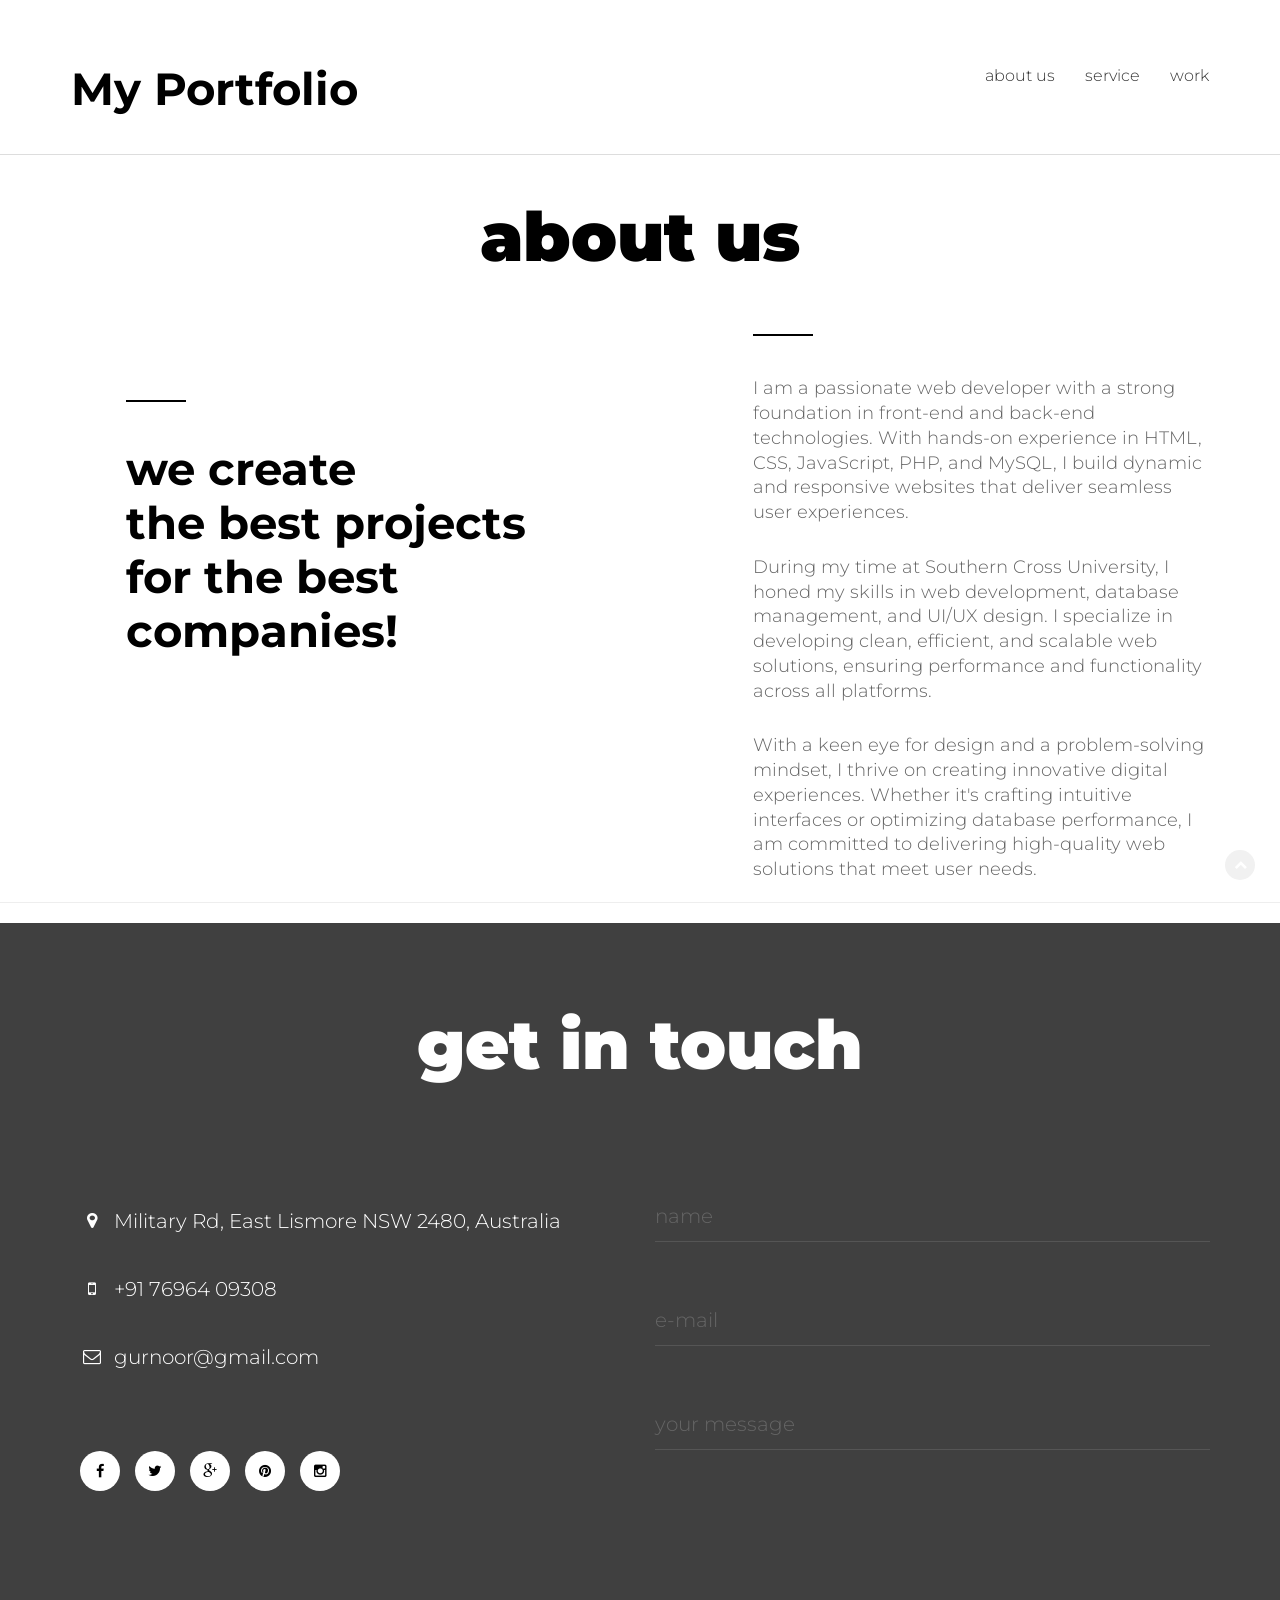
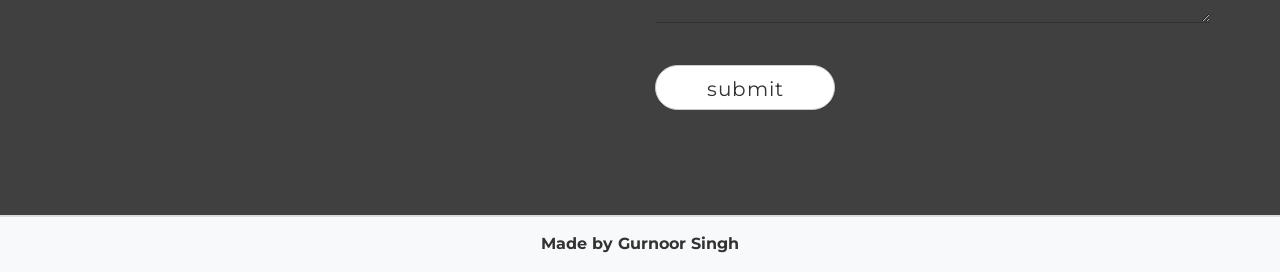
==== aboutus.html @ 8ad8fe68 "inmitial command" ====
<!doctype html>

<html class="no-js" lang=""> 
    <head>
        <meta charset="utf-8">
        <meta http-equiv="X-UA-Compatible" content="IE=edge,chrome=1">
        <title>MY Portfolio Page Template</title>
        <meta name="description" content="">
        <meta name="viewport" content="width=device-width, initial-scale=1">
        <link rel="apple-touch-icon" href="apple-touch-icon.png">
        <link href="https://fonts.googleapis.com/css?family=Montserrat:400,700" rel="stylesheet">
        <link rel="stylesheet" href="assets/css/fonticons.css">
        <link rel="stylesheet" href="assets/css/slider-pro.css">   
        <link rel="stylesheet" href="assets/css/font-awesome.min.css">
        <link rel="stylesheet" href="assets/css/bootstrap.min.css">       
        <link rel="stylesheet" href="assets/css/plugins.css" />
       <link rel="stylesheet" href="assets/css/style.css">
       <link rel="stylesheet" href="assets/css/responsive.css" />
      <script src="assets/js/vendor/modernizr-2.8.3-respond-1.4.2.min.js"></script>
    </head>
    <body data-spy="scroll" data-target=".navbar-collapse">
        
        <div class='preloader'><div class='loaded'>&nbsp;</div></div>
        <header id="main_menu" class="header navbar-fixed-top">            
            <div class="main_menu_bg">
                <div class="container">
                    <div class="row">
                        <div class="nave_menu">
                            <nav class="navbar navbar-default" id="navmenu">
                                <div class="container-fluid">
                                  
                                    <div class="navbar-header">
                                        <button type="button" class="navbar-toggle collapsed" data-toggle="collapse" data-target="#bs-example-navbar-collapse-1" aria-expanded="false">
                                            <span class="sr-only">Toggle navigation</span>
                                            <span class="icon-bar"></span>
                                            <span class="icon-bar"></span>
                                            <span class="icon-bar"></span>
                                        </button>
                                        <a class="navbar-brand" href="index.html">
                                            <h4>My Portfolio</h4>
                                        </a>
                                    </div>

                                    <div class="collapse navbar-collapse" id="bs-example-navbar-collapse-1">
                                        <ul class="nav navbar-nav navbar-right">
                                            <li><a href="aboutus.html">about us</a></li>
                                            <li><a href="service.html">service</a></li>
                                            <li><a href="work.html">work</a></li>
                                        </ul>    
                                    </div>

                                </div>
                            </nav>
                        </div>	
                    </div>

                </div>

            </div>
        </header>
   
        <section id="aboutus" class="aboutus margin-top-120">
            <div class="container">
                <div class="row">
                    <div class="col-sm-12">
                        <div class="head_title text-center margin-top-80">
                            <h1>about us</h1>
                        </div>
                        <div class="main_about_area"> 
                            <div class="row">

                                <div class="col-sm-6">
                                    <div class="signle_about_left">
                                        <img src="https://pxl-v6-scueduau.terminalfour.net/fit-in/750x950/filters:quality(95)/0x0:888x1125/prod01/channel_8/media/scu-dep/experience/campuses/images/RS17222_Gold-Coast-building-C_20171101_001-1-380kb.jpg" alt="" />
                                        <div class="single_about_left_text">
                                            <div class="separator2"></div>
                                            <h4>we create <br />
                                                the best projects<br />
                                                for the best<br />
                                                companies!</h4>
                                        </div>
                                    </div>
                                 </div>

                                <div class="col-sm-5 col-sm-push-1">
                                    <div class="single_about">
                                        <div class="separator2"></div>
                                        <p>I am a passionate web developer with a strong foundation in front-end and back-end technologies. With hands-on experience in HTML, CSS, JavaScript, PHP, and MySQL, I build dynamic and responsive websites that deliver seamless user experiences.</p>
                                
                                        <p>During my time at Southern Cross University, I honed my skills in web development, database management, and UI/UX design. I specialize in developing clean, efficient, and scalable web solutions, ensuring performance and functionality across all platforms.</p>
                                
                                        <p>With a keen eye for design and a problem-solving mindset, I thrive on creating innovative digital experiences. Whether it's crafting intuitive interfaces or optimizing database performance, I am committed to delivering high-quality web solutions that meet user needs.</p>
                                    </div>
                                </div>
                             </div>
                        </div>
                    </div>
                </div>
            </div>
            <hr />
        </section>

        <section id="contact" class="contact">
            <div class="overlay"></div>
            <div class="container">
                <div class="row">
                    <div class="col-sm-12">
                        <div class="main_contact sections">
                            <div class="head_title text-center whitetext">
                                <h1>get in touch</h1>
                            </div>

                            <div class="row">
                                <div class="contact_contant">
                                    <div class="col-sm-6 col-xs-12">
                                        <div class="single_message_right_info">
                                            <ul class="whitetext">
                                                <li><i class="fa fa-map-marker"></i> <span>Military Rd, East Lismore NSW 2480, Australia</span></li>

                                                <li><i class="fa fa-mobile-phone"></i> <span>+91 76964 09308</span></li>

                                                <li><i class="fa fa-envelope-o"></i> <span>gurnoor@gmail.com</span></li>
                                            </ul>
                                            <div class="contact_socail transition margin-top-80">
                                                <a href=""><i class="fa fa-facebook img-circle"></i></a>
                                                <a href=""><i class="fa fa-twitter img-circle"></i></a>
                                                <a href=""><i class="fa fa-google-plus img-circle"></i></a>
                                                <a href=""><i class="fa fa-pinterest img-circle"></i></a>
                                                <a href=""><i class="fa fa-instagram img-circle"></i></a>
                                            </div>
                                        </div>
                                    </div>

                                    <div class="col-sm-6 col-xs-12">
                                        <div class="single_contant_left margin-top-60">
                                            <form >
                                              
                                                <div class="form-group">
                                                    <label>name</label>
                                                    <input type="text" class="form-control" name="name" required="">
                                                </div>

                                                <div class="form-group">
                                                    <label>e-mail</label>
                                                    <input type="email" class="form-control" name="email" required="">
                                                </div>

                                                <div class="form-group">
                                                    <label>your message</label>
                                                    <textarea class="form-control" name="message" rows="8"></textarea>
                                                </div>

                                                <div class="">
                                                    <input type="submit" value="submit" class="btn btn-default">
                                                </div>
                                             
                                            </form>
                                        </div>
                                    </div>
                                </div> 
                            </div>
                        </div>
                    </div>
                </div>
            </div>
        </section>




        <footer class="footer" style="background: #f8f9fa; color: #333; text-align: center; padding: 15px 0; font-size: 16px; border-top: 2px solid #ddd;">
            <p style="margin: 0; font-weight: bold; cursor: pointer;" onmouseover="this.style.color='#007bff'" onmouseout="this.style.color='#333'">
                Made by <b>Gurnoor Singh</b>
            </p>
        </footer>
        

      

        <div class="scrollup">
            <a href="#"><i class="fa fa-chevron-up"></i></a>
        </div>

        <script src="assets/js/vendor/jquery-1.11.2.min.js"></script>
        <script src="assets/js/vendor/bootstrap.min.js"></script>

        <script src="assets/js/jquery.easing.1.3.js"></script>
        <script src="assets/js/masonry/masonry.min.js"></script>
        <script type="text/javascript">
            $('.mixcontent').masonry();
        </script>

        <script src="assets/js/jquery.sliderPro.min.js"></script>
        <script type="text/javascript">
            $(document).ready(function ($) {
                $('#example3').sliderPro({
                    width: 960,
                    height: 200,
                    fade: true,
                    arrows: false,
                    buttons: true,
                    fullScreen: false,
                    shuffle: true,
                    smallSize: 500,
                    mediumSize: 1000,
                    largeSize: 3000,
                    thumbnailArrows: true,
                    autoplay: false,
                    thumbnailsContainerSize: 960

                });
            });
        </script>
        <script src="assets/js/plugins.js"></script>
        <script src="assets/js/main.js"></script>

    </body>
</html>
---- assets/css/fonticons.css ----
@font-face {
	font-family: 'Linearicons-Free';
	src:url('../fonts/Linearicons-Free.eot?w118d');
	src:url('../fonts/Linearicons-Free.eot?#iefixw118d') format('embedded-opentype'),
		url('../fonts/Linearicons-Free.woff2?w118d') format('woff2'),
		url('../fonts/Linearicons-Free.woff?w118d') format('woff'),
		url('../fonts/Linearicons-Free.ttf?w118d') format('truetype'),
		url('../fonts/Linearicons-Free.svg?w118d#Linearicons-Free') format('svg');
	font-weight: normal;
	font-style: normal;
}

.lnr {
	font-family: 'Linearicons-Free';
	speak: none;
	font-style: normal;
	font-weight: normal;
	font-variant: normal;
	text-transform: none;
	line-height: 1;

	/* Better Font Rendering =========== */
	-webkit-font-smoothing: antialiased;
	-moz-osx-font-smoothing: grayscale;
}

.lnr-home:before {
	content: "\e800";
}
.lnr-apartment:before {
	content: "\e801";
}
.lnr-pencil:before {
	content: "\e802";
}
.lnr-magic-wand:before {
	content: "\e803";
}
.lnr-drop:before {
	content: "\e804";
}
.lnr-lighter:before {
	content: "\e805";
}
.lnr-poop:before {
	content: "\e806";
}
.lnr-sun:before {
	content: "\e807";
}
.lnr-moon:before {
	content: "\e808";
}
.lnr-cloud:before {
	content: "\e809";
}
.lnr-cloud-upload:before {
	content: "\e80a";
}
.lnr-cloud-download:before {
	content: "\e80b";
}
.lnr-cloud-sync:before {
	content: "\e80c";
}
.lnr-cloud-check:before {
	content: "\e80d";
}
.lnr-database:before {
	content: "\e80e";
}
.lnr-lock:before {
	content: "\e80f";
}
.lnr-cog:before {
	content: "\e810";
}
.lnr-trash:before {
	content: "\e811";
}
.lnr-dice:before {
	content: "\e812";
}
.lnr-heart:before {
	content: "\e813";
}
.lnr-star:before {
	content: "\e814";
}
.lnr-star-half:before {
	content: "\e815";
}
.lnr-star-empty:before {
	content: "\e816";
}
.lnr-flag:before {
	content: "\e817";
}
.lnr-envelope:before {
	content: "\e818";
}
.lnr-paperclip:before {
	content: "\e819";
}
.lnr-inbox:before {
	content: "\e81a";
}
.lnr-eye:before {
	content: "\e81b";
}
.lnr-printer:before {
	content: "\e81c";
}
.lnr-file-empty:before {
	content: "\e81d";
}
.lnr-file-add:before {
	content: "\e81e";
}
.lnr-enter:before {
	content: "\e81f";
}
.lnr-exit:before {
	content: "\e820";
}
.lnr-graduation-hat:before {
	content: "\e821";
}
.lnr-license:before {
	content: "\e822";
}
.lnr-music-note:before {
	content: "\e823";
}
.lnr-film-play:before {
	content: "\e824";
}
.lnr-camera-video:before {
	content: "\e825";
}
.lnr-camera:before {
	content: "\e826";
}
.lnr-picture:before {
	content: "\e827";
}
.lnr-book:before {
	content: "\e828";
}
.lnr-bookmark:before {
	content: "\e829";
}
.lnr-user:before {
	content: "\e82a";
}
.lnr-users:before {
	content: "\e82b";
}
.lnr-shirt:before {
	content: "\e82c";
}
.lnr-store:before {
	content: "\e82d";
}
.lnr-cart:before {
	content: "\e82e";
}
.lnr-tag:before {
	content: "\e82f";
}
.lnr-phone-handset:before {
	content: "\e830";
}
.lnr-phone:before {
	content: "\e831";
}
.lnr-pushpin:before {
	content: "\e832";
}
.lnr-map-marker:before {
	content: "\e833";
}
.lnr-map:before {
	content: "\e834";
}
.lnr-location:before {
	content: "\e835";
}
.lnr-calendar-full:before {
	content: "\e836";
}
.lnr-keyboard:before {
	content: "\e837";
}
.lnr-spell-check:before {
	content: "\e838";
}
.lnr-screen:before {
	content: "\e839";
}
.lnr-smartphone:before {
	content: "\e83a";
}
.lnr-tablet:before {
	content: "\e83b";
}
.lnr-laptop:before {
	content: "\e83c";
}
.lnr-laptop-phone:before {
	content: "\e83d";
}
.lnr-power-switch:before {
	content: "\e83e";
}
.lnr-bubble:before {
	content: "\e83f";
}
.lnr-heart-pulse:before {
	content: "\e840";
}
.lnr-construction:before {
	content: "\e841";
}
.lnr-pie-chart:before {
	content: "\e842";
}
.lnr-chart-bars:before {
	content: "\e843";
}
.lnr-gift:before {
	content: "\e844";
}
.lnr-diamond:before {
	content: "\e845";
}
.lnr-linearicons:before {
	content: "\e846";
}
.lnr-dinner:before {
	content: "\e847";
}
.lnr-coffee-cup:before {
	content: "\e848";
}
.lnr-leaf:before {
	content: "\e849";
}
.lnr-paw:before {
	content: "\e84a";
}
.lnr-rocket:before {
	content: "\e84b";
}
.lnr-briefcase:before {
	content: "\e84c";
}
.lnr-bus:before {
	content: "\e84d";
}
.lnr-car:before {
	content: "\e84e";
}
.lnr-train:before {
	content: "\e84f";
}
.lnr-bicycle:before {
	content: "\e850";
}
.lnr-wheelchair:before {
	content: "\e851";
}
.lnr-select:before {
	content: "\e852";
}
.lnr-earth:before {
	content: "\e853";
}
.lnr-smile:before {
	content: "\e854";
}
.lnr-sad:before {
	content: "\e855";
}
.lnr-neutral:before {
	content: "\e856";
}
.lnr-mustache:before {
	content: "\e857";
}
.lnr-alarm:before {
	content: "\e858";
}
.lnr-bullhorn:before {
	content: "\e859";
}
.lnr-volume-high:before {
	content: "\e85a";
}
.lnr-volume-medium:before {
	content: "\e85b";
}
.lnr-volume-low:before {
	content: "\e85c";
}
.lnr-volume:before {
	content: "\e85d";
}
.lnr-mic:before {
	content: "\e85e";
}
.lnr-hourglass:before {
	content: "\e85f";
}
.lnr-undo:before {
	content: "\e860";
}
.lnr-redo:before {
	content: "\e861";
}
.lnr-sync:before {
	content: "\e862";
}
.lnr-history:before {
	content: "\e863";
}
.lnr-clock:before {
	content: "\e864";
}
.lnr-download:before {
	content: "\e865";
}
.lnr-upload:before {
	content: "\e866";
}
.lnr-enter-down:before {
	content: "\e867";
}
.lnr-exit-up:before {
	content: "\e868";
}
.lnr-bug:before {
	content: "\e869";
}
.lnr-code:before {
	content: "\e86a";
}
.lnr-link:before {
	content: "\e86b";
}
.lnr-unlink:before {
	content: "\e86c";
}
.lnr-thumbs-up:before {
	content: "\e86d";
}
.lnr-thumbs-down:before {
	content: "\e86e";
}
.lnr-magnifier:before {
	content: "\e86f";
}
.lnr-cross:before {
	content: "\e870";
}
.lnr-menu:before {
	content: "\e871";
}
.lnr-list:before {
	content: "\e872";
}
.lnr-chevron-up:before {
	content: "\e873";
}
.lnr-chevron-down:before {
	content: "\e874";
}
.lnr-chevron-left:before {
	content: "\e875";
}
.lnr-chevron-right:before {
	content: "\e876";
}
.lnr-arrow-up:before {
	content: "\e877";
}
.lnr-arrow-down:before {
	content: "\e878";
}
.lnr-arrow-left:before {
	content: "\e879";
}
.lnr-arrow-right:before {
	content: "\e87a";
}
.lnr-move:before {
	content: "\e87b";
}
.lnr-warning:before {
	content: "\e87c";
}
.lnr-question-circle:before {
	content: "\e87d";
}
.lnr-menu-circle:before {
	content: "\e87e";
}
.lnr-checkmark-circle:before {
	content: "\e87f";
}
.lnr-cross-circle:before {
	content: "\e880";
}
.lnr-plus-circle:before {
	content: "\e881";
}
.lnr-circle-minus:before {
	content: "\e882";
}
.lnr-arrow-up-circle:before {
	content: "\e883";
}
.lnr-arrow-down-circle:before {
	content: "\e884";
}
.lnr-arrow-left-circle:before {
	content: "\e885";
}
.lnr-arrow-right-circle:before {
	content: "\e886";
}
.lnr-chevron-up-circle:before {
	content: "\e887";
}
.lnr-chevron-down-circle:before {
	content: "\e888";
}
.lnr-chevron-left-circle:before {
	content: "\e889";
}
.lnr-chevron-right-circle:before {
	content: "\e88a";
}
.lnr-crop:before {
	content: "\e88b";
}
.lnr-frame-expand:before {
	content: "\e88c";
}
.lnr-frame-contract:before {
	content: "\e88d";
}
.lnr-layers:before {
	content: "\e88e";
}
.lnr-funnel:before {
	content: "\e88f";
}
.lnr-text-format:before {
	content: "\e890";
}
.lnr-text-format-remove:before {
	content: "\e891";
}
.lnr-text-size:before {
	content: "\e892";
}
.lnr-bold:before {
	content: "\e893";
}
.lnr-italic:before {
	content: "\e894";
}
.lnr-underline:before {
	content: "\e895";
}
.lnr-strikethrough:before {
	content: "\e896";
}
.lnr-highlight:before {
	content: "\e897";
}
.lnr-text-align-left:before {
	content: "\e898";
}
.lnr-text-align-center:before {
	content: "\e899";
}
.lnr-text-align-right:before {
	content: "\e89a";
}
.lnr-text-align-justify:before {
	content: "\e89b";
}
.lnr-line-spacing:before {
	content: "\e89c";
}
.lnr-indent-increase:before {
	content: "\e89d";
}
.lnr-indent-decrease:before {
	content: "\e89e";
}
.lnr-pilcrow:before {
	content: "\e89f";
}
.lnr-direction-ltr:before {
	content: "\e8a0";
}
.lnr-direction-rtl:before {
	content: "\e8a1";
}
.lnr-page-break:before {
	content: "\e8a2";
}
.lnr-sort-alpha-asc:before {
	content: "\e8a3";
}
.lnr-sort-amount-asc:before {
	content: "\e8a4";
}
.lnr-hand:before {
	content: "\e8a5";
}
.lnr-pointer-up:before {
	content: "\e8a6";
}
.lnr-pointer-right:before {
	content: "\e8a7";
}
.lnr-pointer-down:before {
	content: "\e8a8";
}
.lnr-pointer-left:before {
	content: "\e8a9";
}
---- assets/css/slider-pro.css ----
/*!
*  - v1.2.5
* Homepage: http://bqworks.com/slider-pro/
* Author: bqworks
* Author URL: http://bqworks.com/
*/
/* Core
--------------------------------------------------*/
.slider-pro {
    position: relative;
    margin: 0 auto;
    -moz-box-sizing: content-box;
    box-sizing: content-box;
}

.sp-slides-container {
    position: relative;
}

.sp-mask {
    position: relative;
    overflow: hidden;
    height: 200px;
}

.sp-slides {
    position: relative;
    -webkit-backface-visibility: hidden;
    -webkit-perspective: 1000;
}

.sp-slide {
    position: absolute;
}

.sp-image-container {
    overflow: hidden;
}

.sp-image {
    position: relative;
    display: block;
    border: none;
}

.sp-no-js {
    overflow: hidden;
    max-width: 100%;
}

/* Thumbnails
--------------------------------------------------*/
.sp-thumbnails-container {
    position: relative;
    overflow: hidden;
}

.sp-top-thumbnails,
.sp-bottom-thumbnails  {
    left: 0;
    margin: 0 auto;
}

.sp-top-thumbnails {
    position: absolute;
    top: 0;
    margin-bottom: 4px;
}

.sp-bottom-thumbnails {
    margin-top: 4px;
}

.sp-left-thumbnails,
.sp-right-thumbnails {
    position: absolute;
    top: 0;
}

.sp-right-thumbnails {
    right: 0;
    margin-left: 4px;
}

.sp-left-thumbnails {
    left: 0;
    margin-right: 4px;
}

.sp-thumbnails {
    position: relative;
}

.sp-thumbnail {
    border: none;
}

.sp-thumbnail-container {
    position: relative;
    display: block;
    overflow: hidden;
    float: left;
    -moz-box-sizing: border-box;
    box-sizing: border-box;
}

/* Horizontal thumbnails
------------------------*/
.sp-top-thumbnails .sp-thumbnail-container,
.sp-bottom-thumbnails .sp-thumbnail-container {
    margin-left: 2px;
    margin-right: 2px;
}

.sp-top-thumbnails .sp-thumbnail-container:first-child,
.sp-bottom-thumbnails .sp-thumbnail-container:first-child {
    margin-left: 0;
}

.sp-top-thumbnails .sp-thumbnail-container:last-child,
.sp-bottom-thumbnails .sp-thumbnail-container:last-child {
    margin-right: 0;
}

/* Vertical thumbnails 
----------------------*/
.sp-left-thumbnails .sp-thumbnail-container,
.sp-right-thumbnails .sp-thumbnail-container {
    margin-top: 2px;
    margin-bottom: 2px;
}

.sp-left-thumbnails .sp-thumbnail-container:first-child,
.sp-right-thumbnails .sp-thumbnail-container:first-child {
    margin-top: 0;
}

.sp-left-thumbnails .sp-thumbnail-container:last-child,
.sp-right-thumbnails .sp-thumbnail-container:last-child {
    margin-bottom: 0;
}

/* Right thumbnails with pointer
--------------------------------*/
.sp-right-thumbnails.sp-has-pointer {
    margin-left: -13px;
}

.sp-right-thumbnails.sp-has-pointer .sp-thumbnail {
    position: absolute;
    left: 18px;
    margin-left: 0 !important;
}

.sp-right-thumbnails.sp-has-pointer .sp-selected-thumbnail:before {
    content: '';
    position: absolute;
    height: 100%;
    border-left: 5px solid #F00;
    left: 0;
    top: 0;
    margin-left: 13px;
}

.sp-right-thumbnails.sp-has-pointer .sp-selected-thumbnail:after {
    content: '';
    position: absolute;
    width: 0;
    height: 0;
    left: 0;
    top: 50%;
    margin-top: -8px;
    border-right: 13px solid #F00;
    border-top: 8px solid transparent;
    border-bottom: 8px solid transparent;
}

/* Left thumbnails with pointer
-------------------------------*/
.sp-left-thumbnails.sp-has-pointer {
    margin-right: -13px;
}

.sp-left-thumbnails.sp-has-pointer .sp-thumbnail {
    position: absolute;
    right: 18px;
}

.sp-left-thumbnails.sp-has-pointer .sp-selected-thumbnail:before {
    content: '';
    position: absolute;
    height: 100%;
    border-left: 5px solid #F00;
    right: 0;
    top: 0;
    margin-right: 13px;
}

.sp-left-thumbnails.sp-has-pointer .sp-selected-thumbnail:after {
    content: '';
    position: absolute;
    width: 0;
    height: 0;
    right: 0;
    top: 50%;
    margin-top: -8px;
    border-left: 13px solid #F00;
    border-top: 8px solid transparent;
    border-bottom: 8px solid transparent;
}

/* Bottom thumbnails with pointer
---------------------------------*/
.sp-bottom-thumbnails.sp-has-pointer {
    margin-top: -13px;
}

.sp-bottom-thumbnails.sp-has-pointer .sp-thumbnail {
    position: absolute;
    top: 18px;
    margin-top: 0 !important;
}

.sp-bottom-thumbnails.sp-has-pointer .sp-selected-thumbnail:before {
    content: '';
    position: absolute;
    width: 100%;
    border-bottom: 5px solid #F00;
    top: 0;
    margin-top: 13px;
}

.sp-bottom-thumbnails.sp-has-pointer .sp-selected-thumbnail:after {
    content: '';
    position: absolute;
    width: 0;
    height: 0;
    left: 50%;
    top: 0;
    margin-left: -8px;
    border-bottom: 13px solid #F00;
    border-left: 8px solid transparent;
    border-right: 8px solid transparent;
}

/* Top thumbnails with pointer
------------------------------*/
.sp-top-thumbnails.sp-has-pointer {
    margin-bottom: -13px;
}

.sp-top-thumbnails.sp-has-pointer .sp-thumbnail {
    position: absolute;
    bottom: 18px;
}

.sp-top-thumbnails.sp-has-pointer .sp-selected-thumbnail:before {
    content: '';
    position: absolute;
    width: 100%;
    border-bottom: 5px solid #F00;
    bottom: 0;
    margin-bottom: 13px;
}

.sp-top-thumbnails.sp-has-pointer .sp-selected-thumbnail:after {
    content: '';
    position: absolute;
    width: 0;
    height: 0;
    left: 50%;
    bottom: 0;
    margin-left: -8px;
    border-top: 13px solid #F00;
    border-left: 8px solid transparent;
    border-right: 8px solid transparent;
}

/* Layers
--------------------------------------------------*/
.sp-layer {
    position: absolute;
    margin: 0;
    box-sizing: border-box;
    -moz-box-sizing: border-box;
    -webkit-box-sizing: border-box;
    -webkit-font-smoothing: subpixel-antialiased;
    -webkit-backface-visibility: hidden;
}

.sp-black {
    color: #FFF;
    background: rgb(0, 0, 0);
    background: rgba(0, 0, 0, 0.7);
}

.sp-white {
    color: #000;
    background: rgb(255, 255, 255);
    background: rgba(255, 255, 255, 0.7);
}

.sp-rounded {
    border-radius: 10px;
}

.sp-padding {
    padding: 10px;
}

/* Touch Swipe
--------------------------------------------------*/
.sp-grab {
    cursor: url(images/openhand.cur), move;
}

.sp-grabbing {
    cursor: url(images/closedhand.cur), move;
}

.sp-selectable {
    cursor: default;
}

/* Caption
--------------------------------------------------*/
.sp-caption-container {
    text-align: center;
    margin-top: 10px;
}

/* Full Screen
--------------------------------------------------*/
.sp-full-screen {
    margin: 0 !important;
    background-color: #000;
}

.sp-full-screen-button {
    position: absolute;
    top: 5px;
    right: 10px;
    font-size: 30px;
    line-height: 1;
    cursor: pointer;
    -webkit-transform: rotate(45deg);
    -ms-transform: rotate(45deg);
    transform: rotate(45deg);
}

.sp-full-screen-button:before {
    content: '\2195';
}

.sp-fade-full-screen {
    opacity: 0;
    -webkit-transition: opacity 0.5s;
    transition: opacity 0.5s;
}

.slider-pro:hover .sp-fade-full-screen {
    opacity: 1;
}

/* Buttons
--------------------------------------------------*/
.sp-buttons {
    position: relative;
    width: 100%;
    text-align: center;
    padding-top: 40px;
}

.sp-button {
    width: 10px;
    height: 10px;
    border: 2px solid #000;
    border-radius: 50%;
    margin: 4px;
    display: inline-block;
    -moz-box-sizing: border-box;
    -webkit-box-sizing: border-box;
    box-sizing: border-box;
    cursor: pointer;
}

.sp-selected-button {
    background-color: #000;
}

@media only screen and (min-width: 768px) and (max-width: 1024px) {
    .sp-button {
        width: 14px;
        height: 14px;
    }
}

@media only screen and (min-width: 568px) and (max-width: 768px) {
    .sp-button {
        width: 16px;
        height: 16px;
    }
}

@media only screen and (min-width: 320px) and (max-width: 568px) {
    .sp-button {
        width: 18px;
        height: 18px;
    }
}

/* Arrows
--------------------------------------------------*/
.sp-arrows {
    position: absolute;
}

.sp-fade-arrows {
    opacity: 0;
    -webkit-transition: opacity 0.5s;
    transition: opacity 0.5s;
}

.sp-slides-container:hover .sp-fade-arrows {
    opacity: 1;
}

.sp-horizontal .sp-arrows {
    width: 100%;
    left: 0;
    top: 50%;
    margin-top: -15px;
}

.sp-vertical .sp-arrows {
    height: 100%;
    left: 50%;
    top: 0;
    margin-left: -10px;
}

.sp-arrow {
    position: absolute;
    display: block;
    width: 20px;
    height: 30px;
    cursor: pointer;
}

.sp-vertical .sp-arrow {
    -webkit-transform: rotate(90deg);
    -ms-transform: rotate(90deg);
    transform: rotate(90deg);
}

.sp-horizontal .sp-previous-arrow {
    left: 20px;
}

.sp-horizontal .sp-next-arrow {
    right: 20px;
}

.sp-vertical .sp-previous-arrow {
    top: 20px;
}

.sp-vertical .sp-next-arrow {
    bottom: 20px;
}

.sp-previous-arrow:before,
.sp-previous-arrow:after,
.sp-next-arrow:before,
.sp-next-arrow:after {
    content: '';
    position: absolute;
    width: 50%;
    height: 50%;
    background-color: #FFF;
}

.sp-previous-arrow:before {
    left: 30%;
    top: 0;
    -webkit-transform: skew(145deg, 0deg);
    -ms-transform: skew(145deg, 0deg);
    transform: skew(145deg, 0deg);
}

.sp-previous-arrow:after {
    left: 30%;
    top: 50%;
    -webkit-transform: skew(-145deg, 0deg);
    -ms-transform: skew(-145deg, 0deg);
    transform: skew(-145deg, 0deg);
}

.sp-next-arrow:before {
    right: 30%;
    top: 0;
    -webkit-transform: skew(35deg, 0deg);
    -ms-transform: skew(35deg, 0deg);
    transform: skew(35deg, 0deg);
}

.sp-next-arrow:after {
    right: 30%;
    top: 50%;
    -webkit-transform: skew(-35deg, 0deg);
    -ms-transform: skew(-35deg, 0deg);
    transform: skew(-35deg, 0deg);
}

.ie8 .sp-arrow,
.ie7 .sp-arrow {
    width: 0;
    height: 0;
}

.ie8 .sp-arrow:before,
.ie8 .sp-arrow:after,
.ie7 .sp-arrow:before,
.ie7 .sp-arrow:after {
    content: none;
}

.ie8.sp-horizontal .sp-previous-arrow,
.ie7.sp-horizontal .sp-previous-arrow {
    border-right: 20px solid #FFF;
    border-top: 20px solid transparent;
    border-bottom: 20px solid transparent;
}

.ie8.sp-horizontal .sp-next-arrow,
.ie7.sp-horizontal .sp-next-arrow {
    border-left: 20px solid #FFF;
    border-top: 20px solid transparent;
    border-bottom: 20px solid transparent;
}

.ie8.sp-vertical .sp-previous-arrow,
.ie7.sp-vertical .sp-previous-arrow {
    border-bottom: 20px solid #FFF;
    border-left: 20px solid transparent;
    border-right: 20px solid transparent;
}

.ie8.sp-vertical .sp-next-arrow,
.ie7.sp-vertical .sp-next-arrow {
    border-top: 20px solid #FFF;
    border-left: 20px solid transparent;
    border-right: 20px solid transparent;
}

/* Thumbnail Arrows
--------------------------------------------------*/
.sp-thumbnail-arrows {
    position: absolute;
}

.sp-fade-thumbnail-arrows {
    opacity: 0;
    -webkit-transition: opacity 0.5s;
    transition: opacity 0.5s;
}

.sp-thumbnails-container:hover .sp-fade-thumbnail-arrows {
    opacity: 1;
}

.sp-top-thumbnails .sp-thumbnail-arrows,
.sp-bottom-thumbnails .sp-thumbnail-arrows {
    width: 100%;
    top: 50%;
    left: 0;
    margin-top: -12px;
}

.sp-left-thumbnails .sp-thumbnail-arrows,
.sp-right-thumbnails .sp-thumbnail-arrows {
    height: 100%;
    top: 0;
    left: 50%;
    margin-left: -7px;
}

.sp-thumbnail-arrow {
    position: absolute;
    display: block;
    width: 15px;
    height: 25px;
    cursor: pointer;
}

.sp-left-thumbnails .sp-thumbnail-arrows .sp-thumbnail-arrow,
.sp-right-thumbnails .sp-thumbnail-arrows .sp-thumbnail-arrow {
    -webkit-transform: rotate(90deg);
    -ms-transform: rotate(90deg);
    transform: rotate(90deg);
}

.sp-top-thumbnails .sp-previous-thumbnail-arrow,
.sp-bottom-thumbnails .sp-previous-thumbnail-arrow {
    left: 0px;
}

.sp-top-thumbnails .sp-next-thumbnail-arrow,
.sp-bottom-thumbnails .sp-next-thumbnail-arrow {
    right: 0px;
}

.sp-left-thumbnails .sp-previous-thumbnail-arrow,
.sp-right-thumbnails .sp-previous-thumbnail-arrow {
    top: 0px;
}

.sp-left-thumbnails .sp-next-thumbnail-arrow,
.sp-right-thumbnails .sp-next-thumbnail-arrow {
    bottom: 0px;
}

.sp-previous-thumbnail-arrow:before,
.sp-previous-thumbnail-arrow:after,
.sp-next-thumbnail-arrow:before,
.sp-next-thumbnail-arrow:after {
    content: '';
    position: absolute;
    width: 50%;
    height: 50%;
    background-color: #FFF;
}

.sp-previous-thumbnail-arrow:before {
    left: 30%;
    top: 0;
    -webkit-transform: skew(145deg, 0deg);
    -ms-transform: skew(145deg, 0deg);
    transform: skew(145deg, 0deg);
}

.sp-previous-thumbnail-arrow:after {
    left: 30%;
    top: 50%;
    -webkit-transform: skew(-145deg, 0deg);
    -ms-transform: skew(-145deg, 0deg);
    transform: skew(-145deg, 0deg);
}

.sp-next-thumbnail-arrow:before {
    right: 30%;
    top: 0;
    -webkit-transform: skew(35deg, 0deg);
    -ms-transform: skew(35deg, 0deg);
    transform: skew(35deg, 0deg);
}

.sp-next-thumbnail-arrow:after {
    right: 30%;
    top: 50%;
    -webkit-transform: skew(-35deg, 0deg);
    -ms-transform: skew(-35deg, 0deg);
    transform: skew(-35deg, 0deg);
}

.ie8 .sp-thumbnail-arrow,
.ie7 .sp-thumbnail-arrow {
    width: 0;
    height: 0;
}

.ie8 .sp-thumbnail-arrow:before,
.ie8 .sp-thumbnail-arrow:after,
.ie7 .sp-thumbnail-arrow:before,
.ie7 .sp-thumbnail-arrow:after {
    content: none;
}

.ie8 .sp-top-thumbnails .sp-previous-thumbnail-arrow,
.ie8 .sp-bottom-thumbnails .sp-previous-thumbnail-arrow,
.ie7 .sp-top-thumbnails .sp-previous-thumbnail-arrow,
.ie7 .sp-bottom-thumbnails .sp-previous-thumbnail-arrow {
    border-right: 12px solid #FFF;
    border-top: 12px solid transparent;
    border-bottom: 12px solid transparent;
}

.ie8 .sp-top-thumbnails .sp-next-thumbnail-arrow,
.ie8 .sp-bottom-thumbnails .sp-next-thumbnail-arrow,
.ie7 .sp-top-thumbnails .sp-next-thumbnail-arrow,
.ie7 .sp-bottom-thumbnails .sp-next-thumbnail-arrow {
    border-left: 12px solid #FFF;
    border-top: 12px solid transparent;
    border-bottom: 12px solid transparent;
}

.ie8 .sp-left-thumbnails .sp-previous-thumbnail-arrow,
.ie8 .sp-right-thumbnails .sp-previous-thumbnail-arrow,
.ie7 .sp-left-thumbnails .sp-previous-thumbnail-arrow,
.ie7 .sp-right-thumbnails .sp-previous-thumbnail-arrow {
    border-bottom: 12px solid #FFF;
    border-left: 12px solid transparent;
    border-right: 12px solid transparent;
}

.ie8 .sp-left-thumbnails .sp-next-thumbnail-arrow,
.ie8 .sp-right-thumbnails .sp-next-thumbnail-arrow,
.ie7 .sp-left-thumbnails .sp-next-thumbnail-arrow,
.ie7 .sp-right-thumbnails .sp-next-thumbnail-arrow {
    border-top: 12px solid #FFF;
    border-left: 12px solid transparent;
    border-right: 12px solid transparent;
}

/* Video
--------------------------------------------------*/
a.sp-video {
    text-decoration: none;
}

a.sp-video img {
    -webkit-backface-visibility: hidden;
    border: none;
}

a.sp-video:after {
    content: '\25B6';
    position: absolute;
    width: 45px;
    padding-left: 5px;
    height: 50px;
    border: 2px solid #FFF;
    text-align: center;
    font-size: 30px;
    border-radius: 30px;
    top: 0;
    color: #FFF;
    bottom: 0;
    left: 0;
    right: 0;
    background-color: rgba(0, 0, 0, 0.2);
    margin: auto;
    line-height: 52px;
}

/* CSS for preventing styling issues in WordPress
--------------------------------------------------*/
.slider-pro img.sp-image,
.slider-pro img.sp-thumbnail {
    max-width: none;
    max-height: none;
    border: none !important;
    border-radius: 0 !important;
    padding: 0 !important;
    -webkit-box-shadow: none !important;
    -mox-box-shadow: none !important;
    box-shadow: none !important;
    transition: none;
    -moz-transition: none;
    -webkit-transition: none;
    -o-transition: none;
}

.slider-pro a {
    position: static;
    transition: none !important;
    -moz-transition: none !important;
    -webkit-transition: none !important;
    -o-transition: none !important;
}

.slider-pro iframe,
.slider-pro object,
.slider-pro video,
.slider-pro embed,
.slider-pro canvas {
    max-width: none;
    max-height: none;
}

.slider-pro p.sp-layer {
/*    font-size: 14px;
    line-height: 1.4;
    margin: 0;*/
}

.slider-pro h1.sp-layer {
    font-size: 32px;
    line-height: 1.4;
    margin: 0;
}

.slider-pro h2.sp-layer {
    font-size: 24px;
    line-height: 1.4;
    margin: 0;
}

.slider-pro h3.sp-layer {
    font-size: 19px;
    line-height: 1.4;
    margin: 0;
}

.slider-pro h4.sp-layer {
    font-size: 2.5rem;
    line-height: 2.5;
    margin: 0;
}

.slider-pro h5.sp-layer {
    font-size: 13px;
    line-height: 1.4;
    margin: 0;
}

.slider-pro h6.sp-layer {
    font-size: 11px;
    line-height: 1.4;
    margin: 0;
}

.slider-pro img.sp-layer {
    border: none;
}
---- assets/css/style.css ----
/*
Author: Bootstrapthemes
Author URI: http://bootstrapthemes.co
*/
/* ==========================================================================
   Author's custom styles
   ========================================================================== */
html,
body {
    background-color: #fff;
    font-size: 18px;
    color: #656565;
    width: 100%;
    padding: 0;
    margin-left: 0;
    margin-right: 0;
    font-family: 'Montserrat', sans-serif;
    font-weight: 300;
}
.preloader {
    position: fixed;
    top: 0;
    left: 0;
    right: 0;
    bottom: 0;
    background-color: #fefefe;
    z-index: 99999;
    height: 100%;
    width: 100%;
    overflow: hidden !important;
}
.loaded {
    width: 60px;
    height: 60px;
    position: absolute;
    left: 50%;
    top: 50%;
    background-image: url(../images/loading.gif);
    background-repeat: no-repeat;
    background-position: center;
    -moz-background-size: cover;
    background-size: cover;
    margin: -20px 0 0 -20px;
}
img {
    -moz-user-select: none;
    -webkit-user-select: none;
    -ms-user-select: none;
    user-select: none;
    -webkit-user-drag: none;
    user-drag: none;
}
a,
a:hover,
a:active,
a:focus {
    text-decoration: none;
    outline: none;
}
a,
button,
a span {
    -webkit-transition: 0.2s ease-in-out;
    -o-transition: 0.2s ease-in-out;
    transition: 0.2s ease-in-out;
}
.btn.extra-width {
    padding: 13px 40px;
}
.btn:focus,
.btn:active {
    outline: inherit;
}
*,
*:before,
*:after {
    -webkit-box-sizing: border-box;
    -moz-box-sizing: border-box;
    box-sizing: border-box;
    /*    direction: rtl;*/
}
p {
    margin: 0 0 15px;
}
a{}
.clear {
    clear: both;
}
img {
    max-width: 100%;
}
textarea,
input[type="text"],
input[type="password"],
input[type="datetime"],
input[type="datetime-local"],
input[type="date"],
input[type="month"],
input[type="time"],
input[type="week"],
input[type="number"],
input[type="email"],
input[type="url"],
input[type="search"],
input[type="tel"],
input[type="color"],
.uneditable-input {
    outline: none;
}
.form-control {
    border: 1px solid rgba(0, 0, 0, 0.08);
    font-size: 16px;
    height: 45px;
}
.form-control {
    display: inline-block;
    width: 60%;
    height: 35px;
    padding: 6px 25px;
    font-size: 14px;
    line-height: 1.42857143;
    color: #fff;
    background-color: #182e4c;
    background-image: none;
    border: 0px solid #ccc;
    border-radius: 30px;
    -webkit-box-shadow: inset 0 1px 1px rgba(0,0,0,.075);
    box-shadow: inset 0 1px 1px rgba(0,0,0,.075);
    -webkit-transition: border-color ease-in-out .15s,-webkit-box-shadow ease-in-out .15s;
    -o-transition: border-color ease-in-out .15s,box-shadow ease-in-out .15s;
    transition: border-color ease-in-out .15s,box-shadow ease-in-out .15s;
}
.form-control:focus {
    border-color: #5e9a28;
}

h1,
h2,
h3,
h4,
h5,
h6 {
    margin: 0;
    color:#000000;
}
h4,
h5 {
    font-weight: 300;
    margin: 0;
    line-height: 2rem;
}
h1 {
    font-size: 3.75rem;
    font-family: 'Montserrat', sans-serif;
    font-weight: 900;
}
h2 {
    font-size:3rem;
    line-height: 3rem;
    font-family: 'Montserrat', sans-serif;
    font-weight: 700;
}
h3 {
    font-size:1.875rem;
    line-height: 2.5rem;
    font-family: 'Montserrat', sans-serif;
    font-weight: 300;
}
h4 {
    font-size: 2.5rem;
    line-height: 2.5rem;
    font-family: 'Montserrat', sans-serif;
    font-weight: 700;
}
h5 {
    font-size: 1.125rem;
    margin-bottom: 1rem;
    margin-top: 1rem;
    color:#223d61;
}
h6 {
    font-size: 1rem;
    margin-bottom: .9rem;
}
p {
    line-height: 1.375rem;
    margin-bottom:30px;
}
p:last-child {
    margin-bottom: 0px;
}
.text {
    color: #333333;
}
.coloricon i {
    color: #5e9a28;
}
.colorsbg{
    background:#FFE1BD ;
}
.whitetext {
    color: #fff;
}
.blackbg{
    background: #000;
}
.lightbg {
    background-color: #f9f9f9;
}
.transition {
    -webkit-transition: all 300ms linear;
    -moz-transition: all 300ms linear;
    -o-transition: all 300ms linear;
    -ms-transition: all 300ms linear;
    transition: all 300ms linear;
}


/*
Section
*/
.sections {
    padding-top:85px;
    padding-bottom: 105px;
    overflow: hidden;
}
.sections.footer {
    padding-bottom: 80px;
}
section .subtitle h5 {
    margin-top: 10px;
    font-size: 1.3rem;
}
.parallax-section {
    max-width: 100%;
    color: #ffffff;
}
section .title-half h2 {
    font-size: 3rem;
    line-height: 4rem;
    font-weight: 300;
    margin-bottom: 1.4rem;
}
section .subtitle-half h5 {
    font-weight: 100;
    font-size: 17px;
}
ul{
    margin:0;
    padding:0;
    list-style:none;
}

.heading {
    margin-bottom: 4rem;
}
.overlay {
    background-color: rgba(0, 0, 0, 0.75);
    width: 100%;
    height: 100%;
    position: absolute;
    left:0;
    top:0;
}
.home-overlay {
    background-color:rgba(255, 225, 189, 0.9);
    width: 100%;
    height:100%;
    position: absolute;
    left:0;
    top:0;
}
.home-overlay-fluid {
    background-color: rgba(41, 41, 41, 0.68);
    width: 80%;
    margin: auto;
}
.overlay-img {
    background: rgba(0, 0, 0, 0.3);
    width: 100%;
    padding-top: 100px;
    padding-bottom: 100px;
    color: #ffffff;
}
.no-padding {
    padding: 0 !important;
    margin:0 !important;
}
.fluid-blocks-col {
    padding: 70px 40px 0 80px;
}
.fluid-blocks-col-right {
    padding: 70px 80px 0 40px;
}
/*
Separator
*/
.separator {
    height: 2px;
    width: 60px;
    margin: 20px auto;
    background: #000;;
}
.separator2 {
    height: 2px;
    width: 60px;
    margin:20px 0px;
    background: #000;
}
.separator3 {
    height: 2px;
    width: 50px;
    margin:10px auto;
    background: #fff;
}
.separator4 {
    height: 2px;
    width: 30px;
    margin:20px 0px;
    background: #5e9a28;
}
/*section:nth-of-type(odd) {
    background-color: #F9F9F9;
}*/
/*
Button
*/
.btn-primary.active.focus,
.btn-primary.active:focus,
.btn-primary.active:hover,
.btn-primary:active.focus,
.btn-primary:active:focus,
.btn-primary:active:hover,
.open > .dropdown-toggle.btn-primary.focus,
.open > .dropdown-toggle.btn-primary:focus,
.open > .dropdown-toggle.btn-primary:hover,
.btn-primary.focus,
.btn-primary:focus,
.btn-primary.disabled,
.btn-primary.disabled:hover {
    color: #ffffff;
    background-color: #522bac;
    border-color: #522bac;
}

.btn {
    display: inline-block;
    min-width: 180px;
    padding: .4em;
    height: 45px;
    text-align: center;
    color: #fff;
    letter-spacing: 1px;
    margin: 0;
    font-size: 1.125rem;
    border-radius: 50px;
    margin-top: 20px;
    background-color: #000;
    transition: .5s; 
    border:1px solid #000;

}
.btn:hover {
    background-color:#ffcb93;
    color: #000;
    text-decoration: none;
    border:1px solid #ffcb93;
}
.btn-default {
    color: #333;
    background-color: #fff;
    border-color: #ccc;
}
.btn-default:hover {
    color: #333;
    background-color: #fff;
    border-color:#000;
}

/*
Extra height css
*/
.margin-top-20 {
    margin-top: 20px;
}
.margin-bottom-20 {
    margin-bottom: 20px;
}
.margin-top-40 {
    margin-top: 40px;
}
.margin-bottom-40 {
    margin-bottom: 40px;
}
.margin-top-60 {
    margin-top: 60px;
}
.margin-top-80 {
    margin-top: 80px;
}
.margin-top-120 {
    margin-top: 120px;
}
.margin-80 {
    margin-top: 80px;
    margin-bottom: 80px;
}
.margin-bottom-60 {
    margin-bottom: 60px;
}

.margin-bottom-80 {
    margin-bottom: 80px;
}
.padding-top-20 {
    padding-top: 1.33rem;
}
.padding-bottom-20 {
    padding-bottom: 1.33rem;
}
.padding-top-40 {
    padding-top: 2.66rem;
}
.padding-bottom-40 {
    padding-bottom: 2.66rem;
}
.padding-top-60 {
    padding-top: 5rem;
}
.padding-bottom-60 {
    padding-bottom: 5rem;
}
.padding-bottom-0 {
    padding-bottom: 0;
}
/*padding*/
.padding-twenty {
    padding: 10px 0;
}
.padding-fourty {
    padding: 20px 0;
}
.padding-sixty {
    padding: 30px 0;
}
.padding-eighty {
    padding: 40px 0;
}
h1 span {
    color: #5e9a28;
    font-weight: 400;
}

/*for placeholder changes*/

input::-webkit-input-placeholder {
    color: #555555;
}
input::-moz-placeholder {
    color: #555555;
}
input::-ms-input-placeholder {
    color: #555555;
}

/*for image bg*/


/*.img-bg{
  background: url(../images/home-msg.jpg) no-repeat center top fixed;
  background-size
  -moz-background-size: cover;
  -webkit-background-size: cover;
  -o-background-size: cover;
  background-size: cover;
  width: 100%;
  overflow: hidden;
}*/
/* navbar section */
.menu-scroll {
    padding-top: 0px;
    padding-bottom: 0px;
    position: fixed;
    top: 0; 
    left: 0; 
    right: 0; 
    z-index: 300;
    box-shadow: 0 6px 12px rgba(0, 0, 0, .175);
    -webkit-box-shadow: 0 6px 12px rgba(0, 0, 0, .175);
    background-color:#fff;
    -webkit-transition:all .3s;
    -moz-transition:all .3s;
    transition:all .3s;
    height: 80px;
    /*    background-color: transparent;
        -webkit-transition: background .5s ease-in-out,padding .5s ease-in-out;
        -moz-transition: background .5s ease-in-out,padding .5s ease-in-out;
        transition: background .5s ease-in-out,padding .5s ease-in-out;*/

}

.menu-scroll .main_menu_bg{
    margin-top: 0px;
    background-color: transparent;
    height: 80px;
}
.menu-scroll .main_menu_bg .nave_menu {
    margin-top:0px;
}
.main_menu_bg{
    margin-top: 0px;
    background-color: #fff;
    border-bottom: 1px solid #ddd;
    height: 155px;
    transition: all 0.3s;
}
.main_menu_bg .navbar-default {
    background-color: transparent; 
    border-color: transparent; 
    transition: all .3s;
    margin: 15px auto;
}
.navbar-default .navbar-nav>li>a:hover, .navbar-default .navbar-nav>li>a:focus{
    color:#000000;
}
.main_menu_bg .nave_menu {
    margin-top:50px;
    transition: all 0.6s;
}

.main_menu_bg .navbar-default .navbar-nav>.active>a, .navbar-default .navbar-nav>.active>a:hover, .navbar-default .navbar-nav>.active>a:focus{
    color: #000000;
    background:url(../images/line.png) no-repeat scroll 15px 40px;
}

.main_menu_bg .navbar-nav>li>a {
    padding-top: 15px;
    padding-bottom: 20px;
    font-size: 0.875rem;
    color: #333;
}
.navbar-brand>img {
    max-width: 80%;
}
.navbar-default .navbar-nav>.open>a, .navbar-default .navbar-nav>.open>a:hover, .navbar-default .navbar-nav>.open>a:focus{
    background-color:transparent;
    color:#ffe1bd;

}
.dropdown-menu>li>a{
    line-height: 4;
}
/*.navbar-nav>li>.dropdown-menu{
    margin-top:20px;
}*/


/*home section*/
.main_home{
    margin-top:85px;
    padding: 140px 0px;
    position: relative;

}
.main_home h1{
    color: #fff;
    padding-bottom: 25px;
}
.main_home p.subtitle{
    color: #000;
    padding-bottom: 25px;
    font-size:1.5rem;
    line-height: 2rem;
    margin:0 auto;
}
.main_home_slider{
    margin-top:70px;
}
.single_home_slider{
    margin-top:70px;
    background:url(../images/homebg.jpg) no-repeat top center;
    position: relative;
}
.main_home_slider .owl-controls{
    position: absolute;
    right:1%;
    top:50%;
    z-index: 99;
}
.home .owl-theme .owl-dots .owl-dot {
    display: block;
    zoom: 1;
}

.owl-theme .owl-dots .owl-dot.active span, .owl-theme .owl-dots .owl-dot:hover span {
    background: #fff;
    border:0;
}
.owl-theme .owl-dots .owl-dot span {
    width: 10px;
    height: 10px;
    margin: 2px 10px;
    background: transparent;
    border:1px solid #000;
    display: inline-block;
    -webkit-backface-visibility: visible;
    -webkit-transition: opacity 200ms ease;
    -moz-transition: opacity 200ms ease;
    -ms-transition: opacity 200ms ease;
    -o-transition: opacity 200ms ease;
    transition: opacity 200ms ease;
    -webkit-border-radius: 0px; 
    -moz-border-radius: 0px;
    border-radius: 0px;
    transform: rotate(45deg);
}


/*========================================================================
service section css
==========================================================================*/
.head_title{
    margin-bottom:60px;
}
.head_title h2{
    font-size:3.125rem;
    color:#223d61;
}
.head_title p{
    font-size:1rem;
}


/*=======================================================================
                        Work sectin style
=========================================================================*/
.main_mix_content{
    overflow: hidden;
}
.main_mix_content .single_mixi_portfolio{
    margin-bottom:30px;
}


/*====================================================================
 Team section Style
======================================================================*/

.main_team_area .single_team .team img{
    margin-bottom:20px;
    width:168px;
    height: 168px;
    margin:20px auto;
}
.main_team_area .owl-controls{
    margin-top:50px;
}
.main_team_area .owl-nav{
    position: absolute;
    top:15%;

}
.main_team_area .owl-carousel .owl-controls .owl-nav .owl-prev{
    float: left;
    position: absolute;
}
.main_team_area .owl-carousel .owl-controls .owl-nav .owl-next {
    float: right !important;
    position: relative;
    right:-1350%;
}
.main_team_area .owl-theme .owl-nav [class*='owl-'] {
    color: black;
    font-size: 3rem;
    margin: 5px;
    padding: 4px 7px;
    background: transparent;
}
.main_team_area .owl-theme .owl-nav [class*='owl-']:hover {
    background: transparent;
    color: white;
}


/*===================================================================
                    Clients Section Style
=====================================================================*/
.single_left_text{
}
.slider-pro .sp-slides.sps_slider{
    height: 200px !important;
}
.slider-pro p.sp-layer.right_sp_layer {
    padding-top: 40px;
}

/*===================================================================
                    Contact section style
=======================================================================*/
.contact{
    background: url(../images/tuchbg.jpg) no-repeat top center;
    background-size: cover;
    position: relative;
}

.main_contact .head_title.whitetext h1{
    color:#fff;
}
.main_contact label{
    font-family: 'Montserrat', sans-serif;
    font-size:1.125rem;
    font-weight: 300;
    margin-bottom:10px;
}
.main_contact .form-control {
    display: inline-block;
    width: 100%;
    height: 50px;
    padding: 6px 25px;
    font-size: 14px;
    line-height: 1.42857143;
    color: #fff;
    background-color: transparent; 
    background-image: none;
    border-top: 1px solid #555;
    border-radius: 0px;
    -webkit-box-shadow: inset 0 0px 0px rgba(0,0,0,.075);
    box-shadow: inset 0 0px 0px rgba(0,0,0,.075);
    -webkit-transition: border-color ease-in-out .15s,-webkit-box-shadow ease-in-out .15s;
    -o-transition: border-color ease-in-out .15s,box-shadow ease-in-out .15s;
    transition: border-color ease-in-out .15s,box-shadow ease-in-out .15s;
}

.main_contact .single_contant_left input[type="submit"]{

}

.main_contact textarea.form-control {
    height: auto;
    border-bottom: 1px solid #333;
}

.main_contact .single_message_right_info{
    display: inline-block;
    width: 100%;
    margin-top: 65px;
}

.single_message_right_info li{
    font-size: 1.125rem;
    display: block;
    width: 100%;
    margin-bottom: 40px;
    overflow: hidden;
    line-height: 1.5rem;
}
.single_message_right_info li i{
    padding: 5px;
    font-size:1rem;
    float: left;
    width:8%;
    display: inline-block;
    text-align: center;
}
.single_message_right_info li span{
    display:inline-block;
    float: left;
    width:90%;

}
.contact_socail a i{
    font-size:0.8125rem;
    color:#000;
    background: #fff;
    text-align: center;
    width:40px;
    height: 40px;
    line-height: 40px;
    margin-left:10px;
}
.contact_socail a:hover i{
    background: #ffe1bd;
    color:#fff;
}



/*==================================================================
                    footer section
====================================================================*/
.footer{
    border-top:1px solid #d8d8d8;
}
.copyright_text p{
    color:#aaa79e;
    font-size:0.8125rem;
    /*    line-height: 25px;*/
    padding: 40px 20px;
    max-width: 100%;
}
.copyright_text p i{
    padding:0px 10px;
    color:#ffcb93;
}
.copyright_text p a{
    padding:0px 10px;
    color:#ffcb93;
}


/* scrollup */

.scrollup{
    width: 30px;
    height: 30px;
    border-radius: 15px;
    opacity: .3;
    position: fixed;
    bottom: 20px;
    right: 25px;
    color: #fff;
    cursor: pointer;
    background-color: #000;
    z-index: 1000;
    transition: opacity .5s, background-color .5s;
    -moz-transition: opacity .5s, background-color .5s;
    -webkit-transition: opacity .5s, background-color .5s;
}

.scrollup:hover {
    background: #ffcb93;
    opacity: 1;
}

.scrollup i {
    font-size: 13px;
    position: absolute;
    opacity: 1;
    color: #fff;
    left: 50%;
    top: 50%;
    margin-top: -7px;
    margin-left: -6px;
    text-decoration: none;

}





/*====================================================================
                         About Page Style
======================================================================*/

.main_about_area .separator2{
    margin-top:0px;
    margin-bottom: 40px;
}
.main_about_area .single_about_left_text{
    width:80%;
    margin:40px auto;
}
.main_about_area .single_about_left_text h4{
    line-height: 3rem;
}


/*======================================================================
                    instagram Section
-=======================================================================*/
.instagram-thumbnails img{
    width: 18%;
    display: inline-block;
    margin: 5px;
}






/*========================================================================
                Service Page One Style
==========================================================================*/

.main_events_area{}
.main_events_area .single_events span{
    display: inline-block;
}
.main_events_area .single_events p{
    font-size:1.875rem;
    line-height: 2rem;
}
.main_events_area .single_events span.e_text{}
.main_events_area .single_events span.separator3{
    margin: 10px 50px;
}
.main_events_area .single_events span.e_price{
    font-family: 'Montserrat', sans-serif;
    font-weight: 700;
    font-size:2.5rem;
}
.main_events_area .single_events span.e_text1{
    margin-left:20px;
    color:#8e8e8e;
}
.main_events_area .single_events.events_btn .btn{
    margin-top:0px;
}





/*=====================================================================
                    Works page style
=======================================================================*/
.single_mixi_portfolio{
    position: relative;
}
.single_work_overlay{
    background: #FFE1BD;
    width:80%;
    height: 80%;
    left:10%;
    top:10%;
    position:absolute;
    padding-top: 15%;
    opacity: 0;
    transition: all 0.6s;
}
.single_work_overlay.single_work_overlay2{
    padding-top: 40%;
}
.single_mixi_portfolio:hover .single_work_overlay{
    opacity: 1;
}




/*=====================================================================
                    Work1 page style
=======================================================================*/

.main_work1_area{}
.main_work1_area .main_work1_content{
    padding-top:130px;
}
.main_work1_area .owl-theme .owl-nav [class*='owl-'] {
    color: #989898;
    background: transparent;
    font-size:1.125rem;
}
.main_work1_area .owl-theme .owl-nav {
    margin-top: 10px;
    text-align: center;
    -webkit-tap-highlight-color: transparent;
    position: relative;
    top: -880px;
}

.main_work1_area .owl-theme .owl-dots .owl-dot span{
    border-radius:50%;
}
.main_work1_area .owl-theme .owl-dots .owl-dot.active span{
    background: #000;
    border: 0;
}

.work_socail a i{
    background: #000;
    color:#fff;
    transition: all 0.6s;
    text-align: center;
    width: 40px;
    height: 40px;
    line-height: 40px;
    margin-right: 10px;
}

.work_socail a:hover i{
    background: #FFE1BD;
    color:#fff;
}

/* main work1 content section */

.main_work1_content_area{}

.main_work1_content_area .signle_work1_left {
    width: 80%;
    margin: 0px auto;
}


/*main work1 team section */
.main_work1_team_area{}
.main_work1_team_area .owl-theme .owl-dots .owl-dot span{
    border-radius:50%;
}
.main_work1_team_area .owl-theme .owl-dots .owl-dot.active span, .owl-theme .owl-dots .owl-dot:hover span{
    background: #000;
}

.main_work1_team_area .owl-theme .owl-dots {
    text-align: center;
    -webkit-tap-highlight-color: transparent;
    top: 40px;
    position: relative;
}

.main_work1_team_area .single_work1_team .team{
    margin-top:30px;
}


/*==================================================================
                Blog Page Style
====================================================================*/
.blogmix .mix{
    display: none;
}
.blogmix in{
    overflow: hidden;
}
.single_service{
    min-height: 555px;
}
.blog_readmore_btn{
    display: block;
    width:100%;
    overflow: hidden;
}
ul li.filter{
    cursor:pointer;
}

/*==================================================================
                BlogInner Page Style
====================================================================*/

.main_bloginner_area{}
.main_bloginner_content{}
.main_bloginner_content .single_bloginner img{
    width:100%;
}
.single_bloginner h1{
    font-size:3rem;
    margin-bottom: 1rem;
}
.single_bloginner.s_blogIner_4.single_bloginner_bottom_heading{
    width:80%;
}
.single_bloginner.s_blogIner_4.single_bloginner_bottom_heading h4{
    letter-spacing: 1px;
    line-height: 3rem;
}



/*=======================================================================
                    Cantact Us Page Style 
=========================================================================*/

.contactus .form-control{
    color:#333;
}
.ourmap {
    width: 100%;
    height: 700px;
}
---- assets/css/responsive.css ----
/*
Author: Bootstrapthemes
Author URI: http://www.bootstrapthemes.co
*/

/* Portrait tablets and medium desktops */
@media (max-width: 1199px) {
    body {
        font-size: 1rem;
    }
    .main_team_area .owl-carousel .owl-controls .owl-nav .owl-next {
        right: -1085%;
    }


    .main_work1_area .owl-theme .owl-nav {
        top: -740px;
    }
}

/* Portrait tablets and small desktops */
@media (max-width: 991px) {
    html {
        font-size: 90%;
    }
    .main_events_area .single_events span.separator3 {
        margin: 10px 25px;
    }
    .main_events_area .single_events span.e_text1 {
        margin-left: 5px;
    }
    .main_team_area .owl-carousel .owl-controls .owl-nav .owl-next {
        right: -970%;
    }


    .main_work1_area .owl-theme .owl-nav {
        top: -600px;
    }

}
/* Landscape phones and portrait tablets */
@media  (max-width: 768px) {
    html {
        font-size: 100%;
    }
    h4{
        font-size:2rem;
    }
    .navbar-default .navbar-collapse, .navbar-default .navbar-form {
        border-color: #e7e7e7;
        margin-top: 53px;
        background: #ff0000;
    }
    .menu-scroll .navbar-default .navbar-collapse, .navbar-default .navbar-form {
        margin-top: 12px;
    }
    .btn{
        padding: 0.5em;
    }
    .main_events_area .single_events.events_btn .btn{
        margin-top:30px;
    }
    .main_work1_area .owl-theme .owl-nav {
        display: none;
    }
    .owl-theme .owl-dots{
        margin-top:20px;
    }
    .main_work1_area .main_work1_content{
        padding-top:0px;
    }
    .single_mixi_portfolio img{
        width:100%;
    }
    .main_service_area{
        text-align: center;
    }
    .main_service_area .separator2{
        margin:20px auto;
    }
    .signle_service_left{
        margin-bottom:40px;
    }
    .signle_service_left img{
        width:100%;
    }

    .main_team_area .team{
        margin-bottom:40px;
    }
    .slider-pro h4.sp-layer {
        font-size: 3rem;
        line-height: 3rem;
        margin: 0;
    }
    .slider-pro p.sp-layer{
        font-size:1.325rem;
        line-height: 1.5rem;
        padding-top:10px;
    }
    .slider-pro p.sp-layer.right_sp_layer {
        padding-top: 10px;
    }

    .single_contant_left{
        padding: 0px 20px;
    }




    .instagram-thumbnails img{
        width: 17%;
        display: inline-block;
        margin: 5px;
    }


    .single_counter_right{
        margin-bottom:30px;
    }
    .main_about_area{
        text-align: center;
    }
    .main_about_area .separator2 {
        margin-bottom: 40px !important;
        margin:0 auto;
    }

    .main_blog_area{
        text-align: center;
    }
    .main_blog_area .separator2{
        text-align: center;
        margin:20px auto;
    }
    .single_service {
        min-height: 380px;
    }
    .single_work_overlay{
        padding-top: 35%;
    }
    .main_work1_content_area{
        text-align: center;
    }
    .main_work1_content_area .separator2{
        margin:20px auto;
    }
    .contact_socail a i {
        width: 30px;
        height: 30px;
        line-height: 30px;
        margin-left: 5px;
    }
    .work_socail a i {
        width: 30px;
        height: 30px;
        line-height: 30px;
        margin-right: 5px;
    }

}



/* Landscape phones and smaller */
@media (max-width: 479px) {
    html {
        font-size: 100%;
    }
    .main_events_area .single_events span.separator3 {
        margin: 10px 15px;
    }
    .main_events_area .single_events span.e_price{
        font-size:2rem;
    }
    .main_events_area .single_events span.e_text1 {
        margin-left: 5px;
    }
    .single_left_text .separator.sp-layer{
        display: none;
    }




    .instagram-thumbnails img{
        width: 15%;
        display: inline-block;
    }
    .single_work_overlay{
        padding-top: 25%;
    }

}



@media (max-width: 320px) {


    html {
        font-size: 90%;
    }
    .instagram-thumbnails img{
        width: 14%;
        display: inline-block;
    }
    .single_work_overlay{
        padding-top: 15%;
    }

}

@media (max-width: 850px) {

    .main_team_area .owl-carousel .owl-controls .owl-nav .owl-next {
        right: -970%;
    }
    .main_team_area .owl-theme .owl-nav{
        display: none;
    }

}
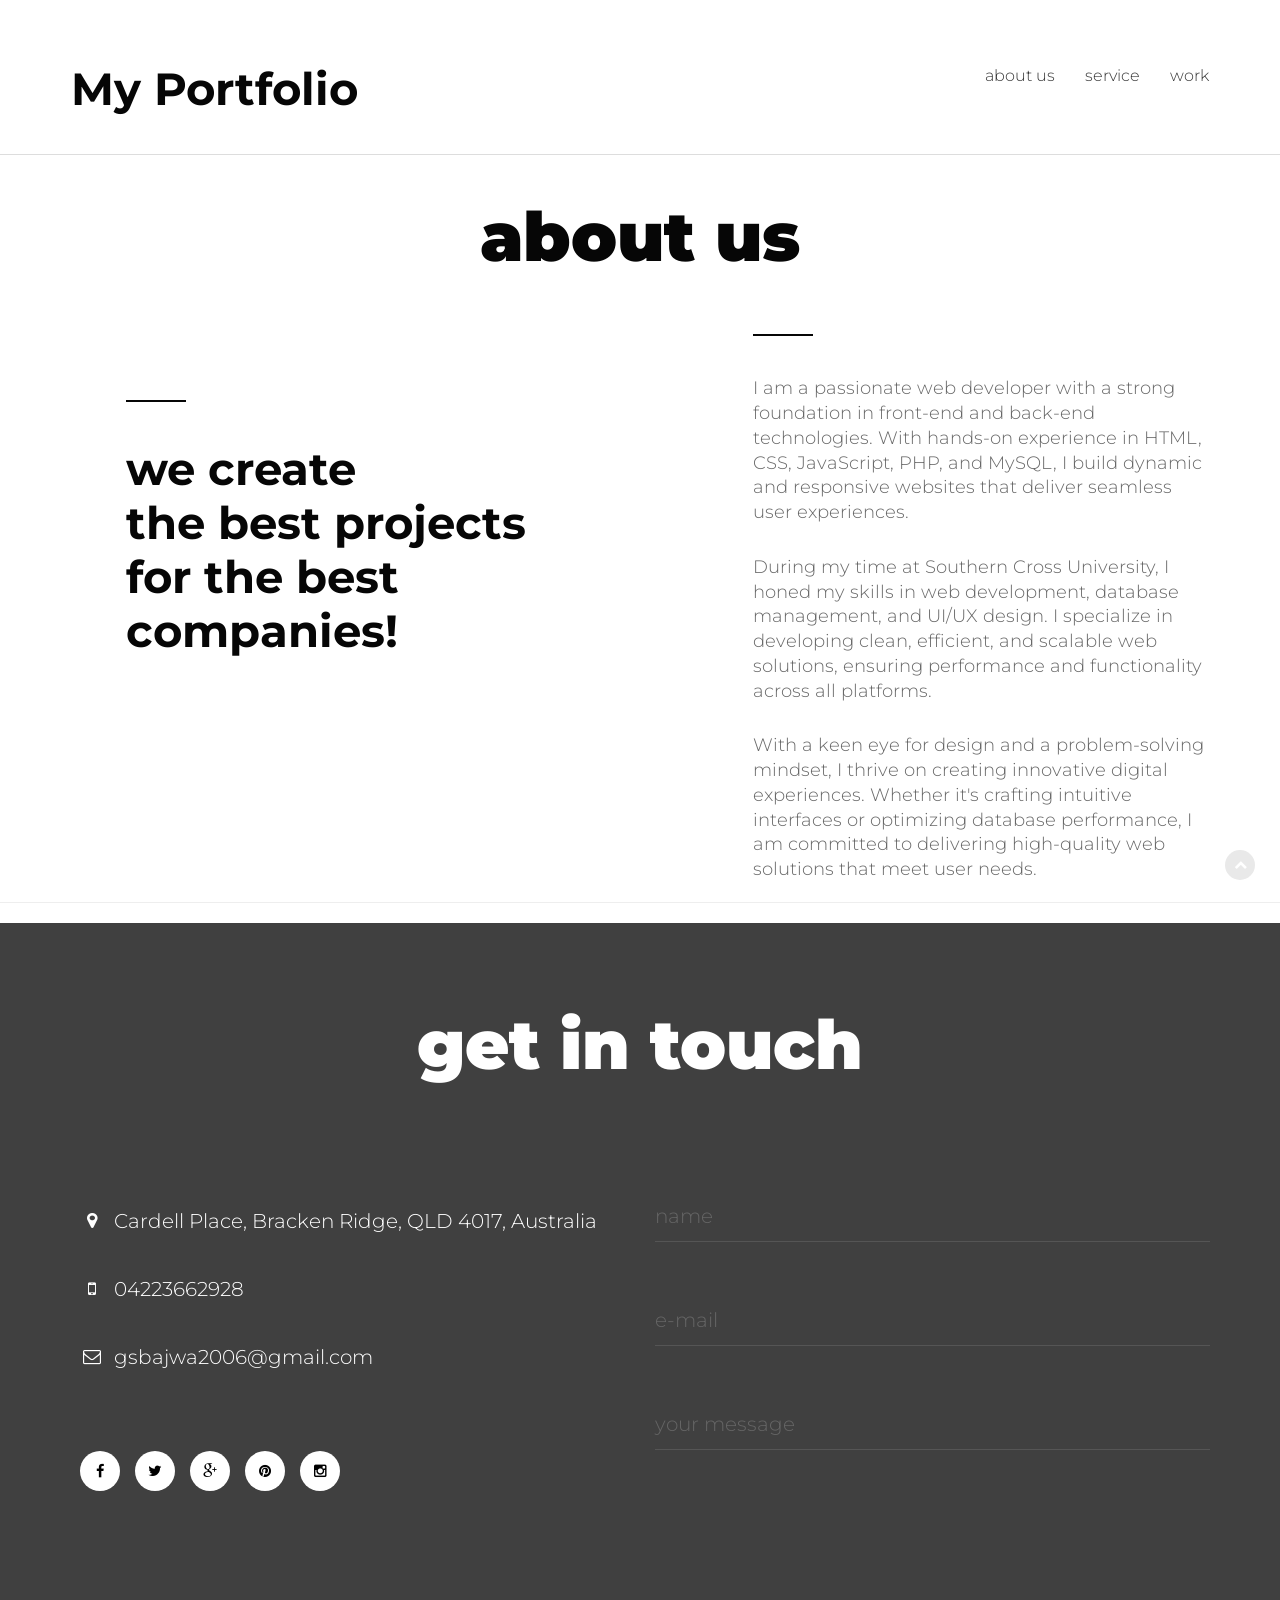
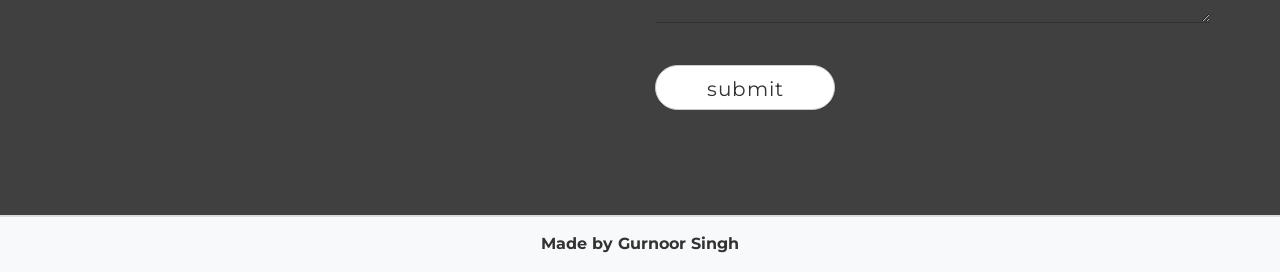
==== commit e3d23481: "code updated" ====
--- a/aboutus.html
+++ b/aboutus.html
@@ -45,7 +45,7 @@
                                         <ul class="nav navbar-nav navbar-right">
                                             <li><a href="aboutus.html">about us</a></li>
                                             <li><a href="service.html">service</a></li>
-                                            <li><a href="work.html">work</a></li>
+                                            <li><a href="webdev1.html">work</a></li>
                                         </ul>    
                                     </div>
 
@@ -115,11 +115,11 @@
                                     <div class="col-sm-6 col-xs-12">
                                         <div class="single_message_right_info">
                                             <ul class="whitetext">
-                                                <li><i class="fa fa-map-marker"></i> <span>Military Rd, East Lismore NSW 2480, Australia</span></li>
-
-                                                <li><i class="fa fa-mobile-phone"></i> <span>+91 76964 09308</span></li>
-
-                                                <li><i class="fa fa-envelope-o"></i> <span>gurnoor@gmail.com</span></li>
+                                                <li><i class="fa fa-map-marker"></i> <span>Cardell Place, Bracken Ridge, QLD 4017, Australia</span></li>
+
+                                                <li><i class="fa fa-mobile-phone"></i> <span>04223662928</span></li>
+
+                                                <li><i class="fa fa-envelope-o"></i> <span>gsbajwa2006@gmail.com</span></li>
                                             </ul>
                                             <div class="contact_socail transition margin-top-80">
                                                 <a href=""><i class="fa fa-facebook img-circle"></i></a>
